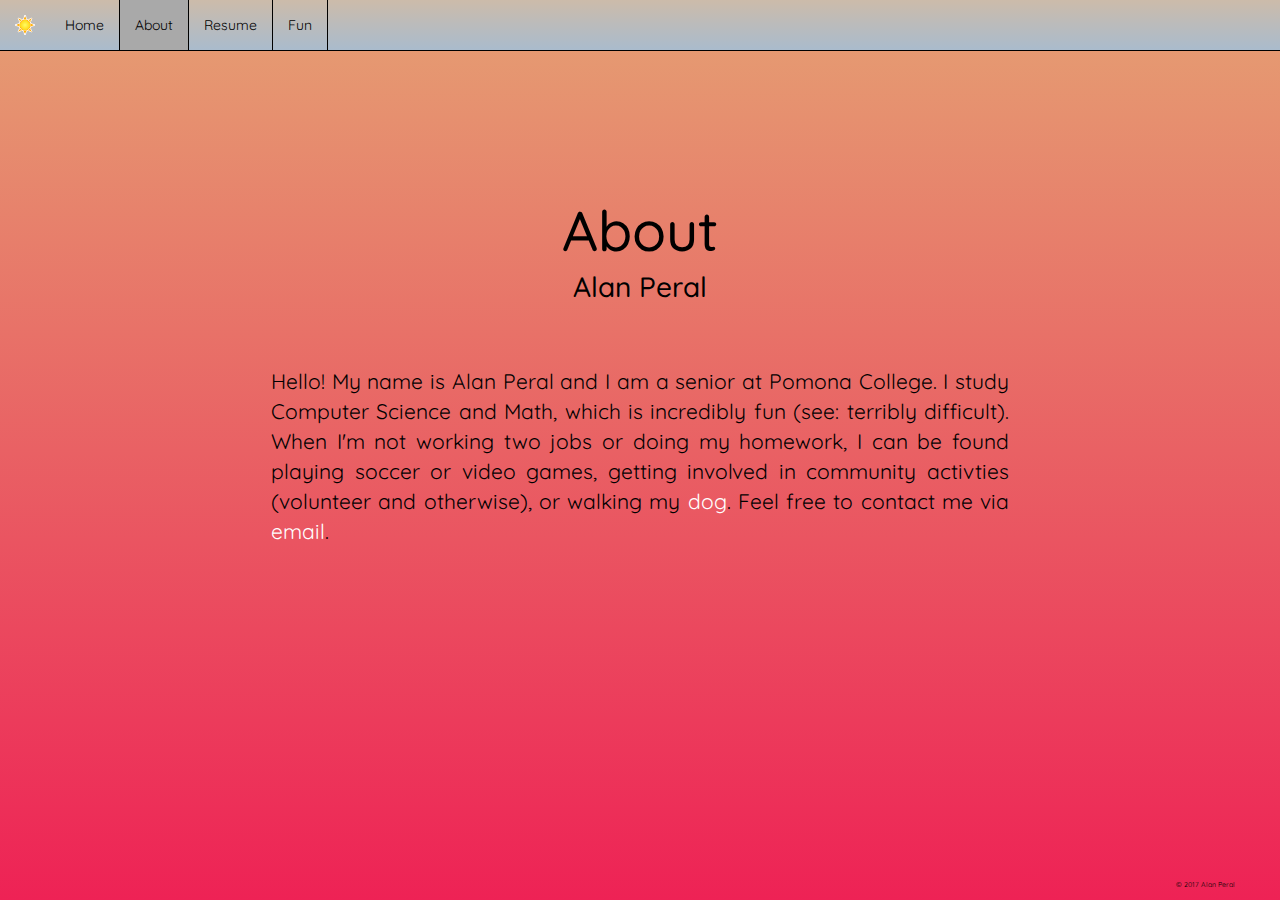
==== about.html @ 88a38ee9 "minor fixes" ====
<!DOCTYPE html>
<html lang="en">
  <head>
    <meta charset="utf-8">
    <meta http-equiv="X-UA-Compatible" content="IE=edge">
    <meta name="viewport" content="width=device-width, initial-scale=1">
    <!-- The above 3 meta tags *must* come first in the head; any other head content must come *after* these tags -->
    <title>About me</title>

    <!-- link to browser tab glyphicon -->
    <link rel="icon" href="img/browser-glyphicon.png">
    
    <!-- Bootstrap -->
    <link href="css/bootstrap.min.css" rel="stylesheet">
    <!-- My custom css file -->
    <link href="css/main.css" rel="stylesheet">
    <!-- Custom google font -->
    <link href="https://fonts.googleapis.com/css?family=Quicksand" rel="stylesheet">
    <!-- HTML5 shim and Respond.js for IE8 support of HTML5 elements and media queries -->
    <!-- WARNING: Respond.js doesn't work if you view the page via file:// -->
    <!--[if lt IE 9]>
      <script src="https://oss.maxcdn.com/html5shiv/3.7.3/html5shiv.min.js"></script>
      <script src="https://oss.maxcdn.com/respond/1.4.2/respond.min.js"></script>
    <![endif]-->


  </head>
  <body>

    <!--========================
        NAVBAR
      =======================-->
    
    <nav id="navigation" class="navbar navbar-default navbar-day navbar-fixed-top">
      <div class="container-fluid">
        <!-- Brand and toggle get grouped for better mobile display -->
        <div class="navbar-header">
          <button type="button" class="navbar-toggle collapsed" data-toggle="collapse" data-target="#bs-example-navbar-collapse-1" aria-expanded="false">
            <span class="sr-only">Toggle navigation</span>
            <span class="icon-bar"></span>
            <span class="icon-bar"></span>
            <span class="icon-bar"></span>
          </button>
          <a id="nav-logo" class="navbar-brand" href="#"><img src="img/sun.png" alt="Sun"></a>
        </div>

        <!-- Collect the nav links, forms, and other content for toggling -->
        <div class="collapse navbar-collapse" id="bs-example-navbar-collapse-1">
          <ul id="nav-links"class="nav navbar-nav day">
            <li><a href="index.html">Home</a></li>
            <li id="about" class="active"><a href="#">About<span class="sr-only">(current)</span></a></li>
            <li><a href="docs/resume.pdf" target="_blank">Resume</a></li>
            <li><a href="fun.html">Fun</a></li>
            
          </ul>
          
          
        </div><!-- /.navbar-collapse -->
      </div><!-- /.container-fluid -->
    </nav>  

    <!--========================
        Header & Image
      =======================-->
   

    <div id="main-text" class="container text-center main-text-day">
      <section>
        <div id="header">
          <h1>About</h1>
          <h4>Alan Peral</h4>
        </div>
        <div id="blurb" class="container-fluid">
        <p>Hello! My name is Alan Peral and I am a senior at Pomona College. I study Computer Science and Math, which is incredibly fun (see: terribly difficult). When I'm not working two jobs or doing my homework, I can be found playing soccer or video games, getting involved in community activties (volunteer and otherwise), or walking my <a href="https://www.instagram.com/deadasstimmy" target="_blank">dog</a>. Feel free to contact me via <a href="mailto:alanperal19@gmail.com">email</a>. </p>
        </div>
      </section>
      <footer>
        <p id="footer">&copy; 2017 Alan Peral</p>
      </footer>
    </div>

   



    <!-- jQuery (necessary for Bootstrap's JavaScript plugins) -->
    <script src="https://ajax.googleapis.com/ajax/libs/jquery/1.12.4/jquery.min.js"></script>
    <!-- Include all compiled plugins (below), or include individual files as needed -->
    <script src="js/bootstrap.min.js"></script>
    <!-- used to change the theme -->
    <script src="js/theme.js"></script>
    <script src="js/button.js"></script>
  </body>
</html>
---- css/main.css ----
/********************
 *
 * NAVBAR STYLING
 *
 ********************/


/* Styles the top navigation bar */
.navbar {
	background: #AAB7B8 !important; /* Old browsers */
	background-image: linear-gradient(top, #ccbbaa 1%, #bbbbbb 48%, #aabbcc 99%);
	background-image: -webkit-gradient(linear, left top, left bottom, color-stop(0.00625142271852, #ccbbaa), color-stop(0.4790142, #bbbbbb), color-stop(0.9914080063835602, #aabbcc)) !important;
	background-image: -moz-linear-gradient(top, #ccbbaa 1%, #bbbbbb 48%, #aabbcc 99%);
	background-image: -o-linear-gradient(top, #ccbbaa 1%, #bbbbbb 48%, #aabbcc 99%);
	background-image: -ms-linear-gradient(top, #ccbbaa 1%, #bbbbbb 48%, #aabbcc 99%);


	margin-bottom: 0;
	border-color: black;
	border-radius: 0;
	height: auto;

}

.navbar-night {
	border-color: white;
}

/* Makes the text and the separators between sections black */
.nav.navbar-nav.day li a, 
.nav.navbar-nav.day li:after {
	color: #2E2322;
	color: black;
	border-right: 1px solid black;
}

.nav.navbar-nav.night li a, .nav.navbar-nav.night li:after {
	color: white;
	border-right: 1px solid white;
}

/* Makes active tab dark gray */
.nav.navbar-nav.day .active a, .nav.navbar-nav.night .active a {
	background-color: darkgray ;
}


/********************
 *
 * IMAGE/LOGO STYLING
 *
 ********************/

/* Ensures image doesn't get too big */

.img-container {

	max-width: 30%;
	max-height: 30%;
	max-width: 30vh;
	max-height: 30vh;
	padding: 7% 0;
	
}


img {
	max-width: 100%;
	max-height: 100%;
}

/********************
 *
 * BODY STYLING
 *
 ********************/



/* Arranges body in column, custom font */
body {

	margin: 0;
	display: flex; 
	flex-direction: column;
	font-family: 'Quicksand', 'sans-serif';
	overflow: hidden;

}

/* changes my personal description */
#blurb {
	padding-top: 5vh;
	text-align: justify;
}

/* Handles the text,image, styling when theme is "day" */
.main-text-day {

	width: 100%;
	vertical-align: middle;
	height: 100vh;
	padding-top: 20vh;
	color: black;

	background: #EC7063; /* old browsers */
	background-image: linear-gradient(top, #e5a073 0%, #e96164 50%, #ee2255 100%);
	background-image: -webkit-gradient(linear, left top, left bottom, color-stop(0, #e5a073), color-stop(0.5, #e96164), color-stop(1, #ee2255));
	background-image: -moz-linear-gradient(top, #e5a073 0%, #e96164 50%, #ee2255 100%);
	background-image: -o-linear-gradient(top, #e5a073 0%, #e96164 50%, #ee2255 100%);
	background-image: -ms-linear-gradient(top, #e5a073 0%, #e96164 50%, #ee2255 100%);
}

/* Changes colour of "day" hyperlinks */
.main-text-day a {
	color: white;
}

/* Handles the text, image, styling when theme is "night" */
.main-text-night {

	width: 100%;
	vertical-align: middle;
	height: 100vh;
	padding-top: 20vh;
	color: white;
	
	

	background: #34495E; /* old browsers */
	background-image: linear-gradient(top, #024e74 0%, #000203 50%, #000203 100%);
	background-image: -webkit-gradient(linear, left top, left bottom, color-stop(0, #024e74), color-stop(0.5, #000203), color-stop(1, #000203));
	background-image: -moz-linear-gradient(top, #024e74 0%, #000203 50%, #000203 100%);
	background-image: -o-linear-gradient(top, #024e74 0%, #000203 50%, #000203 100%);
	background-image: -ms-linear-gradient(top, #024e74 0%, #000203 50%, #000203 100%);


}

/* changes the colour of "night" hyperlinks */
.main-text-night a {
	color: orange;
}


/********************
 *
 * MEDIA QUERIES
 *
 ********************/


@media only screen and (min-width: 600px) {
	/* The short description of me updates */
	#blurb {

		padding: 10vh 10vw 0 10vw;
		text-align: justify

	}
	/* Allows image to get a little larger */
	.img-container {

		max-width: 40vh;
		max-height: 40vh;

	}

	/* Makes the fonts a little bigger */
	h1 {
		font-size: 3em;
	}
	h4 {
		font-size: 1.75em;
	}
	p {
		font-size: 1.2em;
	}

}

@media only screen and (min-width: 768px) {


	/* Makes the fonts a little bigger */
	h1 {
		font-size: 3.7em;
	}
	h4 {
		padding-top: 0vh;
		font-size: 1.75em;
	}
	p {
		font-size: 1.3em;
	}

	/* Edits my little decription */
	#blurb {

		padding: 6vh 20vw 0 20vw;
		margin-bottom: 0;

	}

	/* Allows image to get a little larger */
	.img-container {

		max-width: 50vh;
		max-height: 50vh;

	}
}

@media only screen and (min-width: 1024px) {


	/* Makes the fonts a little bigger */
	h1 {
		font-size: 4em;
	}
	h4 {
		padding-top: 0vh;
		font-size: 2em;
	}
	p {
		font-size: 1.5em;
	}


}


#footer {

	font-size: 0.5em;
	padding-top: 20vh;
	padding-right: 5vh;
	position: absolute;
	bottom: 0;
	right: 0;

}
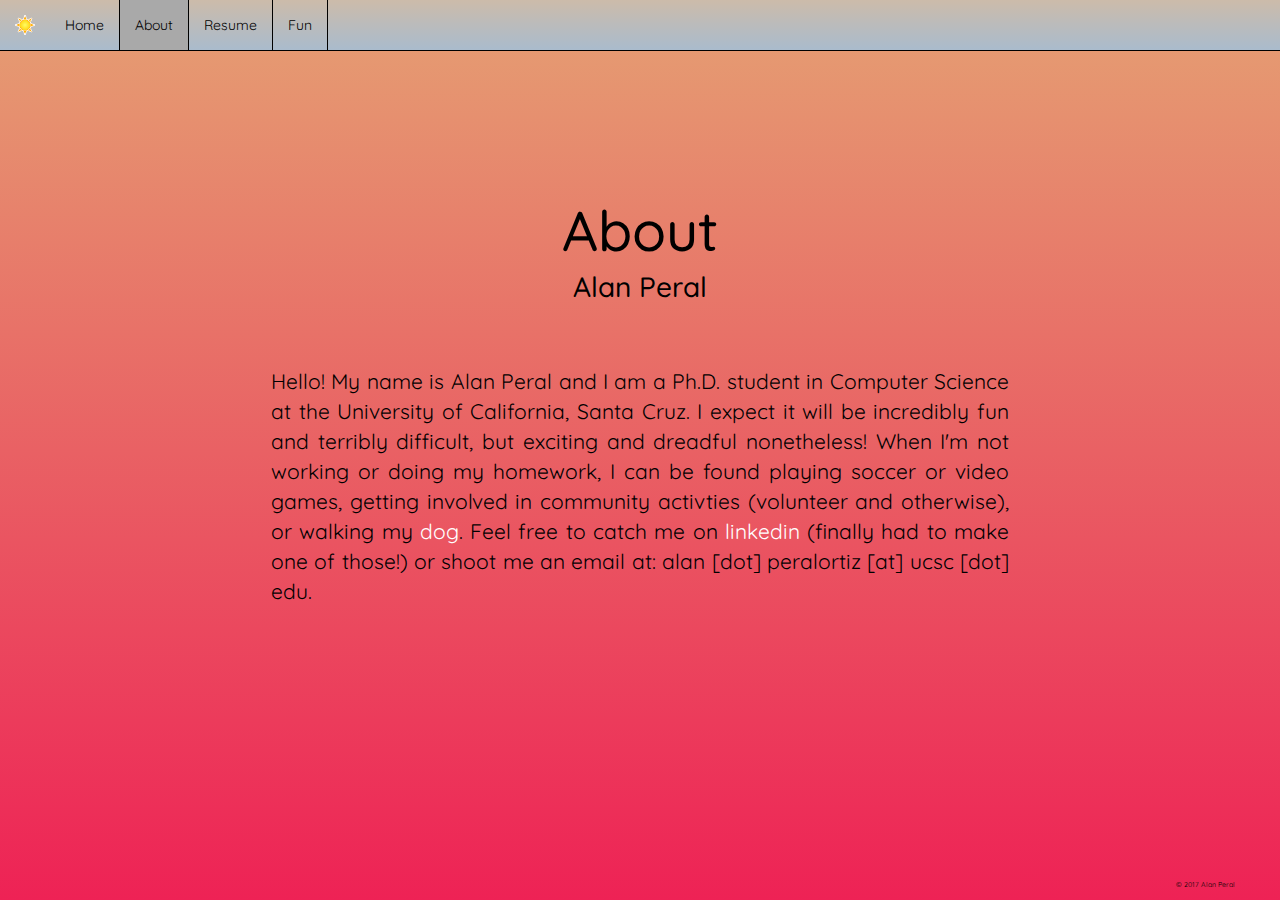
==== commit 2ff8db52: "updates" ====
--- a/about.html
+++ b/about.html
@@ -71,7 +71,7 @@
           <h4>Alan Peral</h4>
         </div>
         <div id="blurb" class="container-fluid">
-        <p>Hello! My name is Alan Peral and I am a senior at Pomona College. I study Computer Science and Math, which is incredibly fun (see: terribly difficult). When I'm not working two jobs or doing my homework, I can be found playing soccer or video games, getting involved in community activties (volunteer and otherwise), or walking my <a href="https://www.instagram.com/deadasstimmy" target="_blank">dog</a>. Feel free to contact me via <a href="mailto:alanperal19@gmail.com">email</a>. </p>
+        <p>Hello! My name is Alan Peral and I am a Ph.D. student in Computer Science at the University of California, Santa Cruz. I expect it will be incredibly fun and terribly difficult, but exciting and dreadful nonetheless! When I'm not working or doing my homework, I can be found playing soccer or video games, getting involved in community activties (volunteer and otherwise), or walking my <a href="https://www.instagram.com/deadasstimmy" target="_blank">dog</a>. Feel free to catch me on <a href="https://www.linkedin.com/in/aaperal/" target="_blank">linkedin</a> (finally had to make one of those!) or shoot me an email at: alan [dot] peralortiz [at] ucsc [dot] edu.</p>
         </div>
       </section>
       <footer>
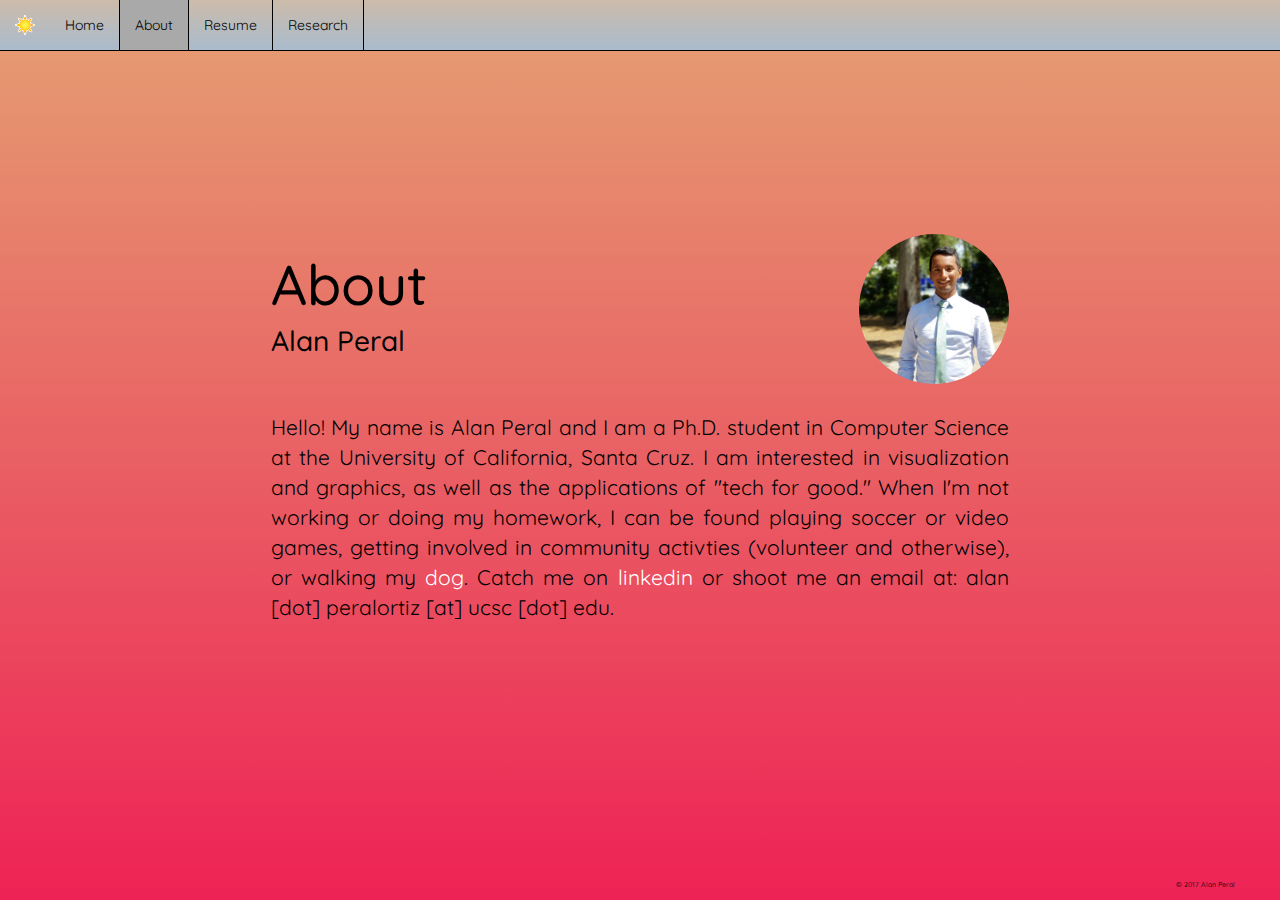
==== commit 92d94d2a: "update" ====
--- a/about.html
+++ b/about.html
@@ -50,7 +50,7 @@
             <li><a href="index.html">Home</a></li>
             <li id="about" class="active"><a href="#">About<span class="sr-only">(current)</span></a></li>
             <li><a href="docs/resume.pdf" target="_blank">Resume</a></li>
-            <li><a href="fun.html">Fun</a></li>
+            <li><a href="fun.html">Research</a></li>
             
           </ul>
           
@@ -66,12 +66,14 @@
 
     <div id="main-text" class="container text-center main-text-day">
       <section>
-        <div id="header">
-          <h1>About</h1>
-          <h4>Alan Peral</h4>
-        </div>
         <div id="blurb" class="container-fluid">
-        <p>Hello! My name is Alan Peral and I am a Ph.D. student in Computer Science at the University of California, Santa Cruz. I expect it will be incredibly fun and terribly difficult, but exciting and dreadful nonetheless! When I'm not working or doing my homework, I can be found playing soccer or video games, getting involved in community activties (volunteer and otherwise), or walking my <a href="https://www.instagram.com/deadasstimmy" target="_blank">dog</a>. Feel free to catch me on <a href="https://www.linkedin.com/in/aaperal/" target="_blank">linkedin</a> (finally had to make one of those!) or shoot me an email at: alan [dot] peralortiz [at] ucsc [dot] edu.</p>
+            <img src="img/me.jpg" class="thumb-post" alt="me" width="150" height="150">
+
+            <h1 style="text-align:left">About</h1>
+            <h4 style="margin-bottom:2em">Alan Peral</h4>
+          
+
+          <p>Hello! My name is Alan Peral and I am a Ph.D. student in Computer Science at the University of California, Santa Cruz. I am interested in visualization and graphics, as well as the applications of "tech for good." When I'm not working or doing my homework, I can be found playing soccer or video games, getting involved in community activties (volunteer and otherwise), or walking my <a href="https://www.instagram.com/deadasstimmy" target="_blank">dog</a>. Catch me on <a href="https://www.linkedin.com/in/aaperal/" target="_blank">linkedin</a> or shoot me an email at: alan [dot] peralortiz [at] ucsc [dot] edu.</p>
         </div>
       </section>
       <footer>
--- a/css/main.css
+++ b/css/main.css
@@ -53,6 +53,17 @@
 
 /* Ensures image doesn't get too big */
 
+.thumb-post {
+  display: inline-block;
+  width: 150px;
+  height: 150px;
+  border-radius: 50%;
+  float: right;
+
+  object-fit: cover;
+ 
+}
+
 .img-container {
 
 	max-width: 30%;
@@ -68,6 +79,8 @@
 	max-width: 100%;
 	max-height: 100%;
 }
+
+
 
 /********************
  *
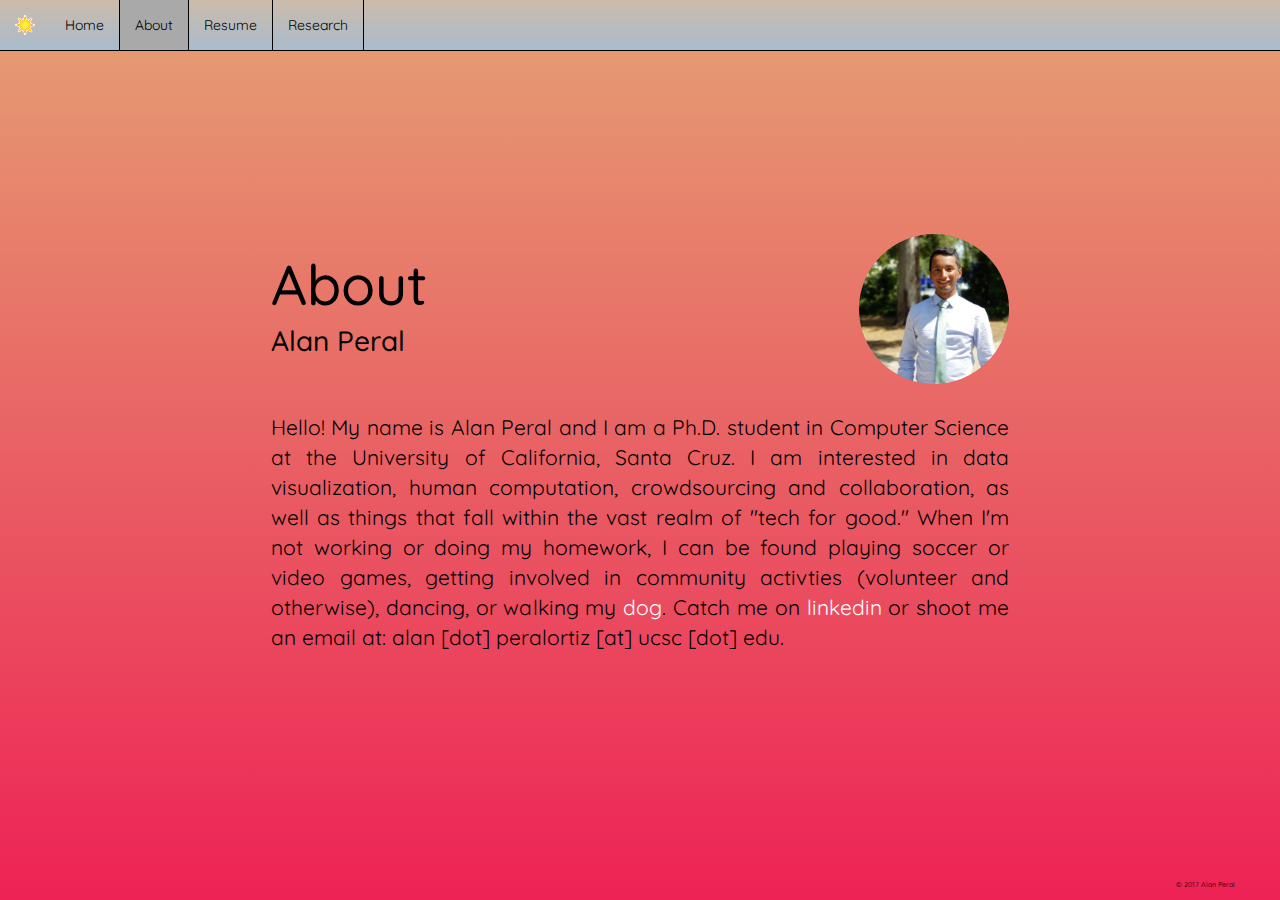
==== commit 9827232c: "updated text descriptions" ====
--- a/about.html
+++ b/about.html
@@ -73,7 +73,7 @@
             <h4 style="margin-bottom:2em">Alan Peral</h4>
           
 
-          <p>Hello! My name is Alan Peral and I am a Ph.D. student in Computer Science at the University of California, Santa Cruz. I am interested in visualization and graphics, as well as the applications of "tech for good." When I'm not working or doing my homework, I can be found playing soccer or video games, getting involved in community activties (volunteer and otherwise), or walking my <a href="https://www.instagram.com/deadasstimmy" target="_blank">dog</a>. Catch me on <a href="https://www.linkedin.com/in/aaperal/" target="_blank">linkedin</a> or shoot me an email at: alan [dot] peralortiz [at] ucsc [dot] edu.</p>
+          <p>Hello! My name is Alan Peral and I am a Ph.D. student in Computer Science at the University of California, Santa Cruz. I am interested in data visualization, human computation, crowdsourcing and collaboration, as well as things that fall within the vast realm of "tech for good." When I'm not working or doing my homework, I can be found playing soccer or video games, getting involved in community activties (volunteer and otherwise), dancing, or walking my <a href="https://www.instagram.com/deadasstimmy" target="_blank">dog</a>. Catch me on <a href="https://www.linkedin.com/in/aaperal/" target="_blank">linkedin</a> or shoot me an email at: alan [dot] peralortiz [at] ucsc [dot] edu.</p>
         </div>
       </section>
       <footer>
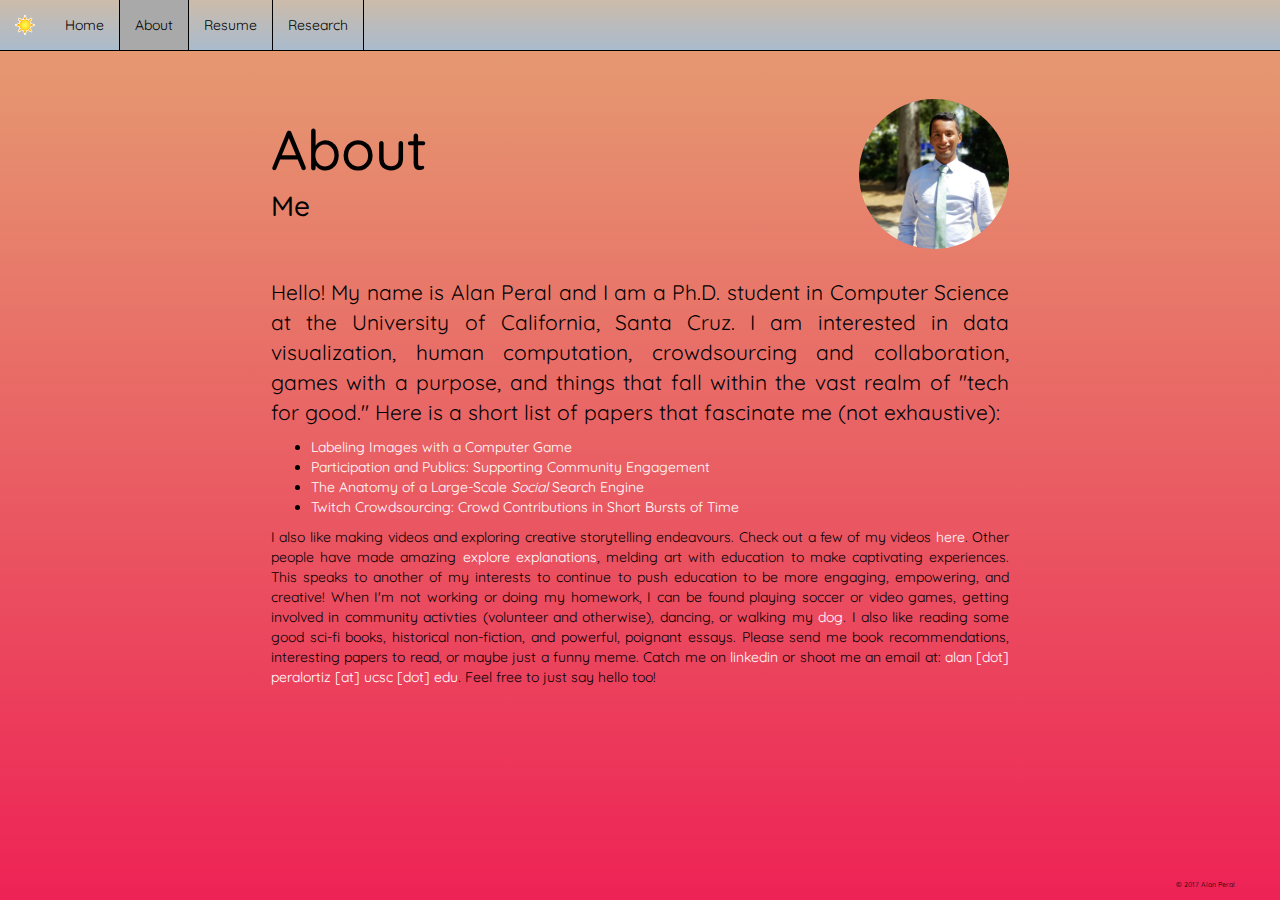
==== commit 876f9765: "updated description, functionality" ====
--- a/about.html
+++ b/about.html
@@ -64,16 +64,25 @@
       =======================-->
    
 
-    <div id="main-text" class="container text-center main-text-day">
+    <div id="main-text" class="container text-center main-text-day main-text-scroll">
       <section>
         <div id="blurb" class="container-fluid">
             <img src="img/me.jpg" class="thumb-post" alt="me" width="150" height="150">
 
             <h1 style="text-align:left">About</h1>
-            <h4 style="margin-bottom:2em">Alan Peral</h4>
+            <h4 style="margin-bottom:2em">Me</h4>
           
-
-          <p>Hello! My name is Alan Peral and I am a Ph.D. student in Computer Science at the University of California, Santa Cruz. I am interested in data visualization, human computation, crowdsourcing and collaboration, as well as things that fall within the vast realm of "tech for good." When I'm not working or doing my homework, I can be found playing soccer or video games, getting involved in community activties (volunteer and otherwise), dancing, or walking my <a href="https://www.instagram.com/deadasstimmy" target="_blank">dog</a>. Catch me on <a href="https://www.linkedin.com/in/aaperal/" target="_blank">linkedin</a> or shoot me an email at: alan [dot] peralortiz [at] ucsc [dot] edu.</p>
+          <div id="text-blurb">  
+          <p>Hello! My name is Alan Peral and I am a Ph.D. student in Computer Science at the University of California, Santa Cruz. I am interested in data visualization, human computation, crowdsourcing and collaboration, games with a purpose, and things that fall within the vast realm of "tech for good." Here is a short list of papers that fascinate me (not exhaustive):
+            <ul>
+              <li><a href="http://ael.gatech.edu/cs6452f13/files/2013/08/labeling-images.pdf" target="_blank">Labeling Images with a Computer Game</a>
+              <li><a href="https://ledantec.net/wp-content/uploads/2012/01/ledantec-1086-paper.pdf" target="_blank">Participation and Publics: Supporting Community Engagement</a>
+              <li><a href="http://www.ra.ethz.ch/CDstore/www2010/www/p431.pdf" target="_blank">The Anatomy of a Large-Scale <i>Social</i> Search Engine</a>
+              <li><a href="https://games.soe.ucsc.edu/sites/default/files/chi14-twitch.pdf" target="_blank">Twitch Crowdsourcing: Crowd Contributions in Short Bursts of Time</a>
+            </ul>
+          I also like making videos and exploring creative storytelling endeavours. Check out a few of my videos <a href="https://vimeo.com/aaperal" target="_blank">here</a>. Other people have made amazing <a href="https://explorabl.es/" target="_blank">explore explanations</a>, melding art with education to make captivating experiences. This speaks to another of my interests to continue to push education to be more engaging, empowering, and creative! When I'm not working or doing my homework, I can be found playing soccer or video games, getting involved in community activties (volunteer and otherwise), dancing, or walking my <a href="https://www.instagram.com/deadasstimmy" target="_blank">dog</a>. I also like reading some good sci-fi books, historical non-fiction, and powerful, poignant essays.
+          Please send me book recommendations, interesting papers to read, or maybe just a funny meme. Catch me on <a href="https://www.linkedin.com/in/aaperal/" target="_blank">linkedin</a> or shoot me an email at: <a>alan [dot] peralortiz [at] ucsc [dot] edu</a>. Feel free to just say hello too!</p>
+          </div>
         </div>
       </section>
       <footer>
--- a/css/main.css
+++ b/css/main.css
@@ -88,8 +88,6 @@
  *
  ********************/
 
-
-
 /* Arranges body in column, custom font */
 body {
 
@@ -97,7 +95,7 @@
 	display: flex; 
 	flex-direction: column;
 	font-family: 'Quicksand', 'sans-serif';
-	overflow: hidden;
+	overflow: auto;
 
 }
 
@@ -107,14 +105,21 @@
 	text-align: justify;
 }
 
+/* adding padding to text on about section */
+#text-blurb {
+	padding-bottom: 10vh;
+}
+
+
 /* Handles the text,image, styling when theme is "day" */
 .main-text-day {
 
 	width: 100%;
 	vertical-align: middle;
-	height: 100vh;
+	height: 100%;
 	padding-top: 20vh;
 	color: black;
+	position: fixed;
 
 	background: #EC7063; /* old browsers */
 	background-image: linear-gradient(top, #e5a073 0%, #e96164 50%, #ee2255 100%);
@@ -134,10 +139,10 @@
 
 	width: 100%;
 	vertical-align: middle;
-	height: 100vh;
+	height: 100%;
 	padding-top: 20vh;
 	color: white;
-	
+	position: fixed;
 	
 
 	background: #34495E; /* old browsers */
@@ -155,6 +160,11 @@
 	color: orange;
 }
 
+/* Allows scroll on pages with longer blurbs */
+.main-text-scroll {
+	position: relative;
+}
+
 
 /********************
  *
@@ -162,6 +172,20 @@
  *
  ********************/
 
+@media only screen and (max-width: 599px) {
+	.thumb-post {
+		width: 100px;
+		height: 100px;
+	}
+
+	#blurb {
+		padding-top: 0vh;
+	}
+
+	.main-text-scroll {
+		padding-top: 15vh;
+	}
+}
 
 @media only screen and (min-width: 600px) {
 	/* The short description of me updates */
@@ -179,6 +203,12 @@
 
 	}
 
+	.main-text-scroll {
+		padding-top: 5vh;
+		position: fixed;
+	}
+
+
 	/* Makes the fonts a little bigger */
 	h1 {
 		font-size: 3em;
@@ -192,7 +222,7 @@
 
 }
 
-@media only screen and (min-width: 768px) {
+@media only screen and (min-width: 769px) {
 
 
 	/* Makes the fonts a little bigger */
@@ -238,7 +268,6 @@
 	p {
 		font-size: 1.5em;
 	}
-
 
 }
 
@@ -255,4 +284,5 @@
 }
 
 
+
     
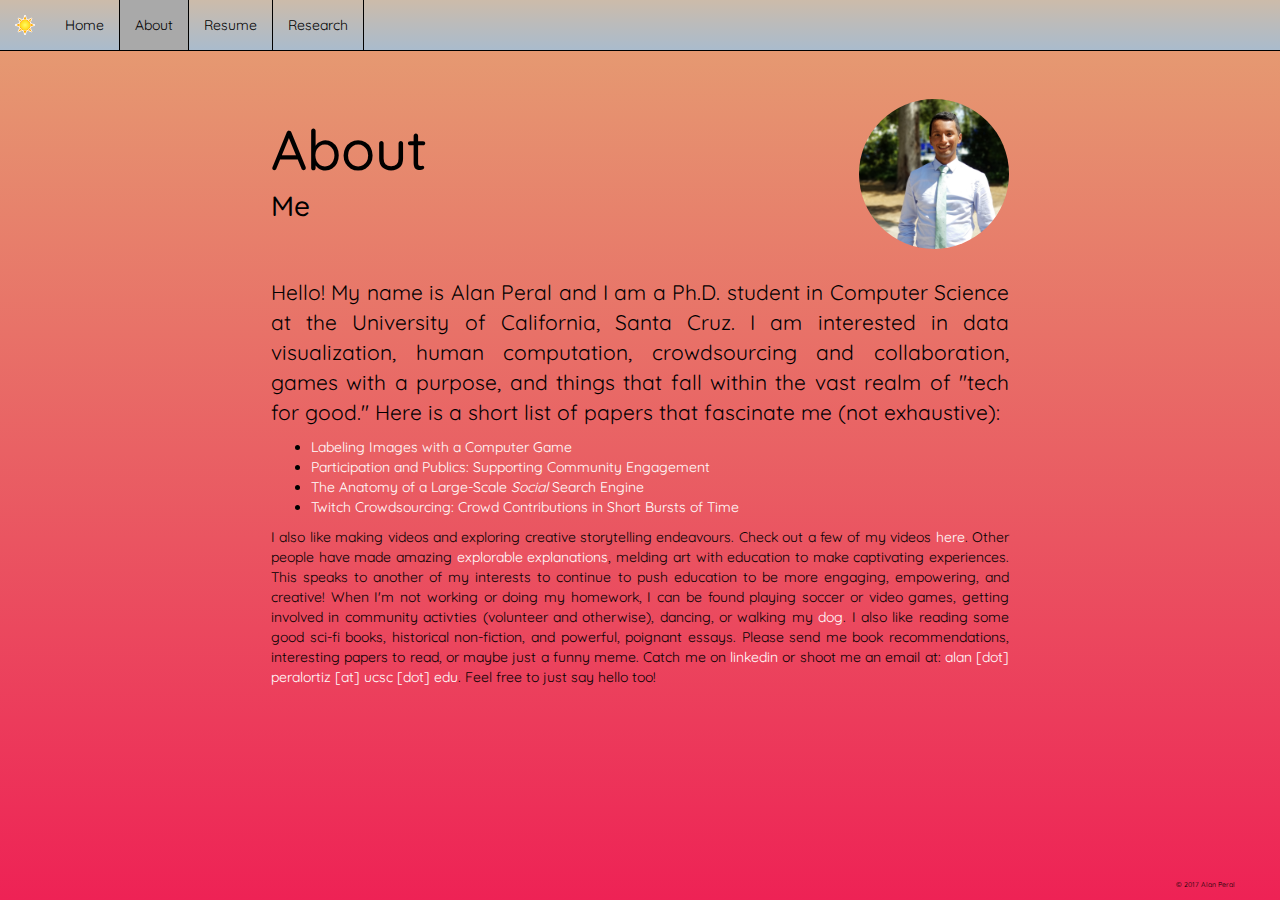
==== commit 35c21f13: "fixed typo" ====
--- a/about.html
+++ b/about.html
@@ -80,7 +80,7 @@
               <li><a href="http://www.ra.ethz.ch/CDstore/www2010/www/p431.pdf" target="_blank">The Anatomy of a Large-Scale <i>Social</i> Search Engine</a>
               <li><a href="https://games.soe.ucsc.edu/sites/default/files/chi14-twitch.pdf" target="_blank">Twitch Crowdsourcing: Crowd Contributions in Short Bursts of Time</a>
             </ul>
-          I also like making videos and exploring creative storytelling endeavours. Check out a few of my videos <a href="https://vimeo.com/aaperal" target="_blank">here</a>. Other people have made amazing <a href="https://explorabl.es/" target="_blank">explore explanations</a>, melding art with education to make captivating experiences. This speaks to another of my interests to continue to push education to be more engaging, empowering, and creative! When I'm not working or doing my homework, I can be found playing soccer or video games, getting involved in community activties (volunteer and otherwise), dancing, or walking my <a href="https://www.instagram.com/deadasstimmy" target="_blank">dog</a>. I also like reading some good sci-fi books, historical non-fiction, and powerful, poignant essays.
+          I also like making videos and exploring creative storytelling endeavours. Check out a few of my videos <a href="https://vimeo.com/aaperal" target="_blank">here</a>. Other people have made amazing <a href="https://explorabl.es/" target="_blank">explorable explanations</a>, melding art with education to make captivating experiences. This speaks to another of my interests to continue to push education to be more engaging, empowering, and creative! When I'm not working or doing my homework, I can be found playing soccer or video games, getting involved in community activties (volunteer and otherwise), dancing, or walking my <a href="https://www.instagram.com/deadasstimmy" target="_blank">dog</a>. I also like reading some good sci-fi books, historical non-fiction, and powerful, poignant essays.
           Please send me book recommendations, interesting papers to read, or maybe just a funny meme. Catch me on <a href="https://www.linkedin.com/in/aaperal/" target="_blank">linkedin</a> or shoot me an email at: <a>alan [dot] peralortiz [at] ucsc [dot] edu</a>. Feel free to just say hello too!</p>
           </div>
         </div>
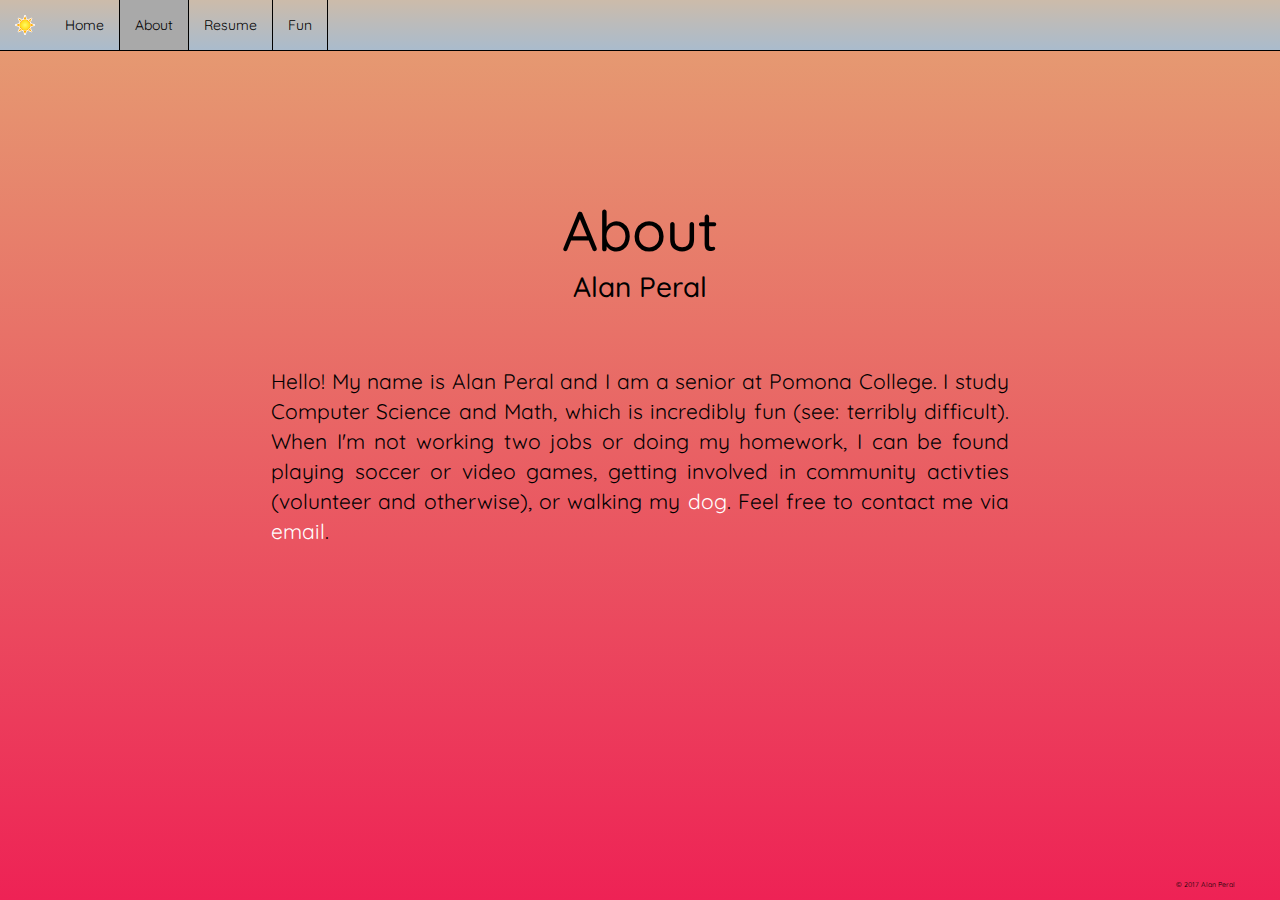
==== commit 585c42db: "Update about.html" ====
--- a/about.html
+++ b/about.html
@@ -49,8 +49,8 @@
           <ul id="nav-links"class="nav navbar-nav day">
             <li><a href="index.html">Home</a></li>
             <li id="about" class="active"><a href="#">About<span class="sr-only">(current)</span></a></li>
-            <li><a href="docs/resume.pdf" target="_blank">Resume</a></li>
-            <li><a href="fun.html">Research</a></li>
+            <li><a href="docs/alanperalresume.pdf" target="_blank">Resume</a></li>
+            <li><a href="fun.html">Fun</a></li>
             
           </ul>
           
@@ -64,25 +64,14 @@
       =======================-->
    
 
-    <div id="main-text" class="container text-center main-text-day main-text-scroll">
+    <div id="main-text" class="container text-center main-text-day">
       <section>
+        <div id="header">
+          <h1>About</h1>
+          <h4>Alan Peral</h4>
+        </div>
         <div id="blurb" class="container-fluid">
-            <img src="img/me.jpg" class="thumb-post" alt="me" width="150" height="150">
-
-            <h1 style="text-align:left">About</h1>
-            <h4 style="margin-bottom:2em">Me</h4>
-          
-          <div id="text-blurb">  
-          <p>Hello! My name is Alan Peral and I am a Ph.D. student in Computer Science at the University of California, Santa Cruz. I am interested in data visualization, human computation, crowdsourcing and collaboration, games with a purpose, and things that fall within the vast realm of "tech for good." Here is a short list of papers that fascinate me (not exhaustive):
-            <ul>
-              <li><a href="http://ael.gatech.edu/cs6452f13/files/2013/08/labeling-images.pdf" target="_blank">Labeling Images with a Computer Game</a>
-              <li><a href="https://ledantec.net/wp-content/uploads/2012/01/ledantec-1086-paper.pdf" target="_blank">Participation and Publics: Supporting Community Engagement</a>
-              <li><a href="http://www.ra.ethz.ch/CDstore/www2010/www/p431.pdf" target="_blank">The Anatomy of a Large-Scale <i>Social</i> Search Engine</a>
-              <li><a href="https://games.soe.ucsc.edu/sites/default/files/chi14-twitch.pdf" target="_blank">Twitch Crowdsourcing: Crowd Contributions in Short Bursts of Time</a>
-            </ul>
-          I also like making videos and exploring creative storytelling endeavours. Check out a few of my videos <a href="https://vimeo.com/aaperal" target="_blank">here</a>. Other people have made amazing <a href="https://explorabl.es/" target="_blank">explorable explanations</a>, melding art with education to make captivating experiences. This speaks to another of my interests to continue to push education to be more engaging, empowering, and creative! When I'm not working or doing my homework, I can be found playing soccer or video games, getting involved in community activties (volunteer and otherwise), dancing, or walking my <a href="https://www.instagram.com/deadasstimmy" target="_blank">dog</a>. I also like reading some good sci-fi books, historical non-fiction, and powerful, poignant essays.
-          Please send me book recommendations, interesting papers to read, or maybe just a funny meme. Catch me on <a href="https://www.linkedin.com/in/aaperal/" target="_blank">linkedin</a> or shoot me an email at: <a>alan [dot] peralortiz [at] ucsc [dot] edu</a>. Feel free to just say hello too!</p>
-          </div>
+        <p>Hello! My name is Alan Peral and I am a senior at Pomona College. I study Computer Science and Math, which is incredibly fun (see: terribly difficult). When I'm not working two jobs or doing my homework, I can be found playing soccer or video games, getting involved in community activties (volunteer and otherwise), or walking my <a href="https://www.instagram.com/deadasstimmy" target="_blank">dog</a>. Feel free to contact me via <a href="mailto:alanperal19@gmail.com">email</a>. </p>
         </div>
       </section>
       <footer>
@@ -102,4 +91,4 @@
     <script src="js/theme.js"></script>
     <script src="js/button.js"></script>
   </body>
-</html>+</html>
--- a/css/main.css
+++ b/css/main.css
@@ -205,7 +205,7 @@
 
 	.main-text-scroll {
 		padding-top: 5vh;
-		position: fixed;
+		/*position: fixed;*/
 	}
 
 
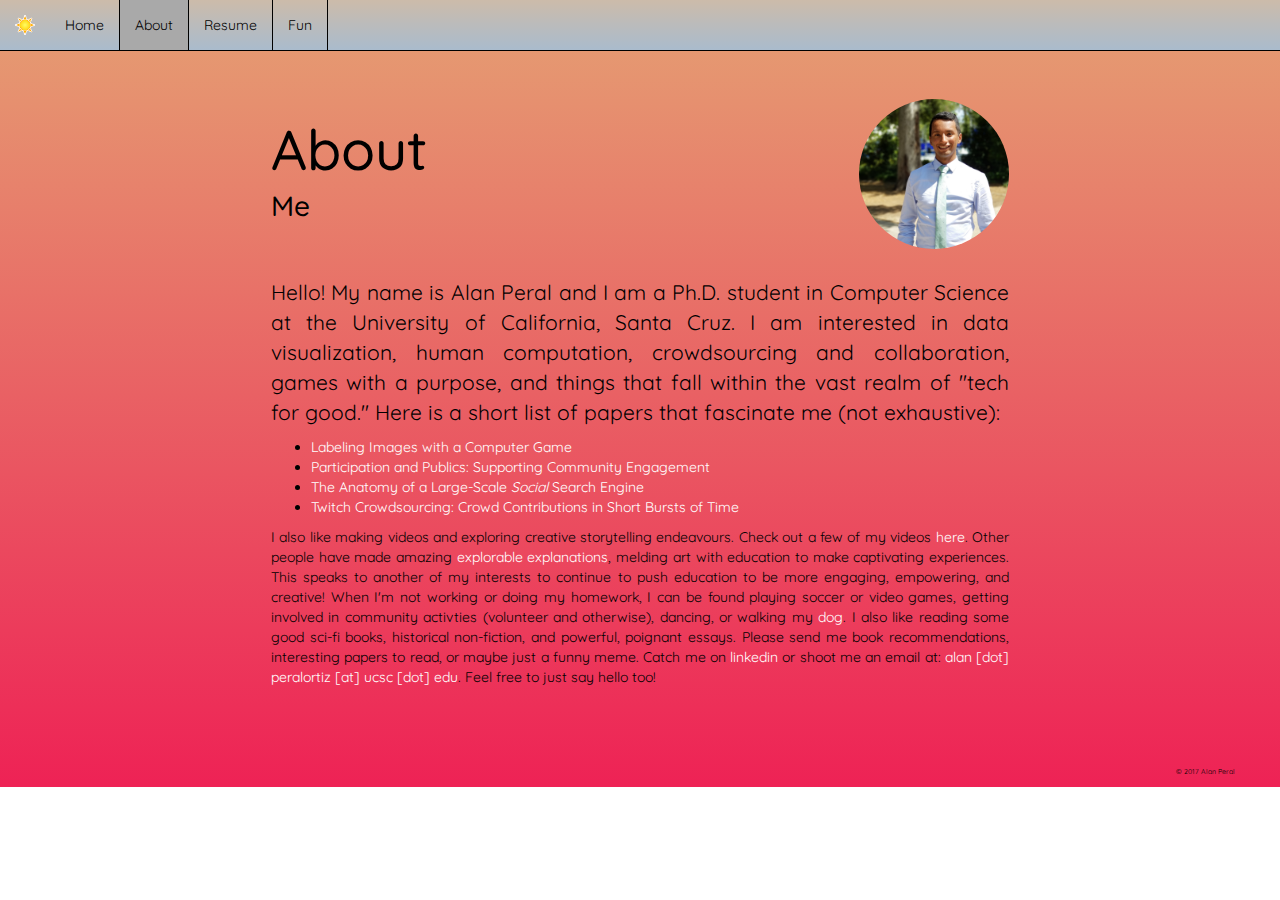
==== commit e241f835: "Merge branch 'gh-pages' into master" ====
--- a/about.html
+++ b/about.html
@@ -51,6 +51,7 @@
             <li id="about" class="active"><a href="#">About<span class="sr-only">(current)</span></a></li>
             <li><a href="docs/alanperalresume.pdf" target="_blank">Resume</a></li>
             <li><a href="fun.html">Fun</a></li>
+
             
           </ul>
           
@@ -64,14 +65,25 @@
       =======================-->
    
 
-    <div id="main-text" class="container text-center main-text-day">
+    <div id="main-text" class="container text-center main-text-day main-text-scroll">
       <section>
-        <div id="header">
-          <h1>About</h1>
-          <h4>Alan Peral</h4>
-        </div>
         <div id="blurb" class="container-fluid">
-        <p>Hello! My name is Alan Peral and I am a senior at Pomona College. I study Computer Science and Math, which is incredibly fun (see: terribly difficult). When I'm not working two jobs or doing my homework, I can be found playing soccer or video games, getting involved in community activties (volunteer and otherwise), or walking my <a href="https://www.instagram.com/deadasstimmy" target="_blank">dog</a>. Feel free to contact me via <a href="mailto:alanperal19@gmail.com">email</a>. </p>
+            <img src="img/me.jpg" class="thumb-post" alt="me" width="150" height="150">
+
+            <h1 style="text-align:left">About</h1>
+            <h4 style="margin-bottom:2em">Me</h4>
+          
+          <div id="text-blurb">  
+          <p>Hello! My name is Alan Peral and I am a Ph.D. student in Computer Science at the University of California, Santa Cruz. I am interested in data visualization, human computation, crowdsourcing and collaboration, games with a purpose, and things that fall within the vast realm of "tech for good." Here is a short list of papers that fascinate me (not exhaustive):
+            <ul>
+              <li><a href="http://ael.gatech.edu/cs6452f13/files/2013/08/labeling-images.pdf" target="_blank">Labeling Images with a Computer Game</a>
+              <li><a href="https://ledantec.net/wp-content/uploads/2012/01/ledantec-1086-paper.pdf" target="_blank">Participation and Publics: Supporting Community Engagement</a>
+              <li><a href="http://www.ra.ethz.ch/CDstore/www2010/www/p431.pdf" target="_blank">The Anatomy of a Large-Scale <i>Social</i> Search Engine</a>
+              <li><a href="https://games.soe.ucsc.edu/sites/default/files/chi14-twitch.pdf" target="_blank">Twitch Crowdsourcing: Crowd Contributions in Short Bursts of Time</a>
+            </ul>
+          I also like making videos and exploring creative storytelling endeavours. Check out a few of my videos <a href="https://vimeo.com/aaperal" target="_blank">here</a>. Other people have made amazing <a href="https://explorabl.es/" target="_blank">explorable explanations</a>, melding art with education to make captivating experiences. This speaks to another of my interests to continue to push education to be more engaging, empowering, and creative! When I'm not working or doing my homework, I can be found playing soccer or video games, getting involved in community activties (volunteer and otherwise), dancing, or walking my <a href="https://www.instagram.com/deadasstimmy" target="_blank">dog</a>. I also like reading some good sci-fi books, historical non-fiction, and powerful, poignant essays.
+          Please send me book recommendations, interesting papers to read, or maybe just a funny meme. Catch me on <a href="https://www.linkedin.com/in/aaperal/" target="_blank">linkedin</a> or shoot me an email at: <a>alan [dot] peralortiz [at] ucsc [dot] edu</a>. Feel free to just say hello too!</p>
+          </div>
         </div>
       </section>
       <footer>
